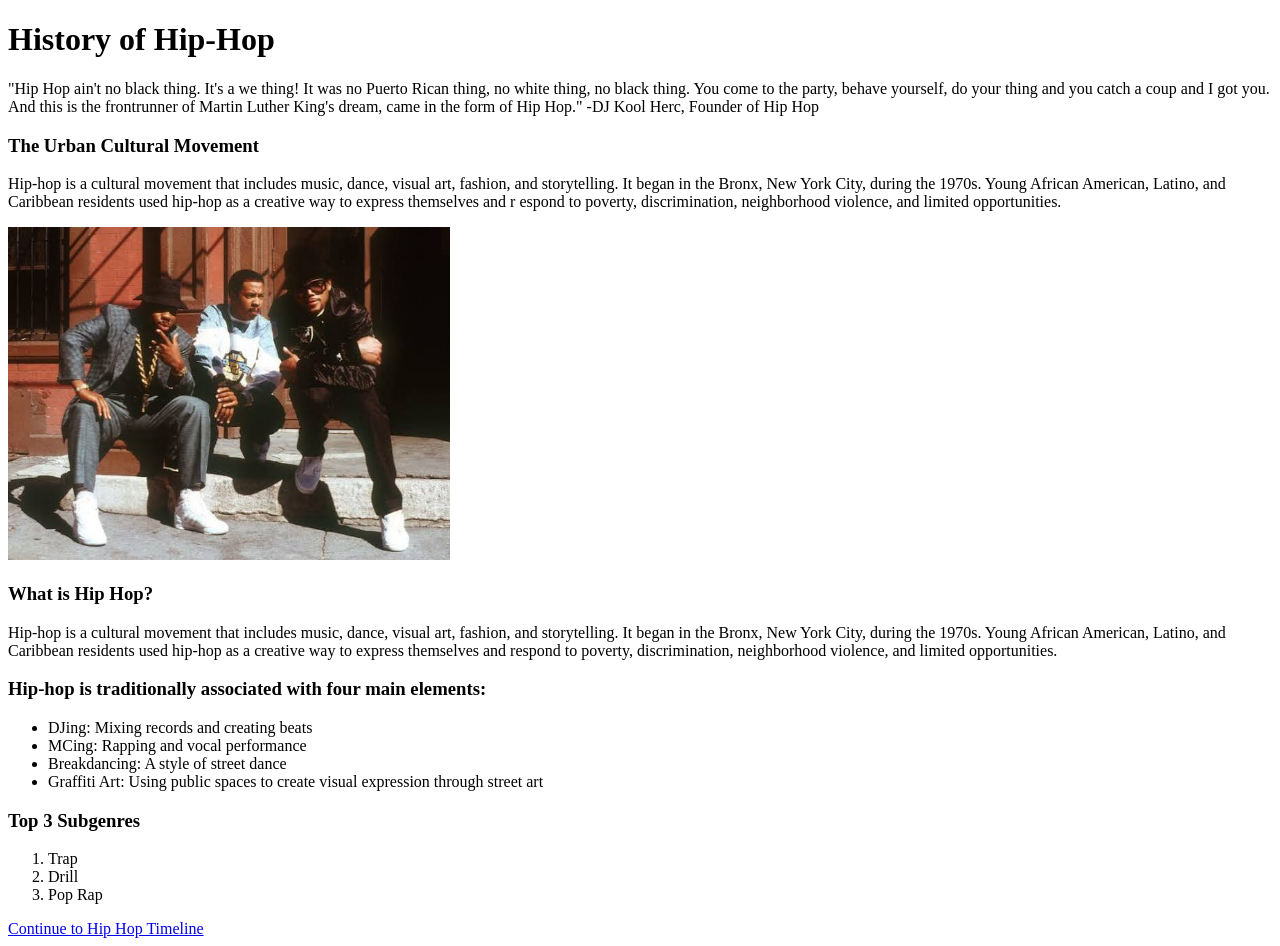
==== index.html @ 482efbcc "Pages 1 and 2" ====
<!DOCTYPE html>
<html lang="en">
<head>
    <meta charset="UTF-8">
    <meta name="viewport" content="width=device-width, initial-scale=1.0">
    <title>History of Hip-Hop</title>
</head>
<body>
  <h1>History of Hip-Hop</h1> <!-- Title header-->


  
  <p>"Hip Hop ain't no black thing. It's a we thing! It was no Puerto 
    Rican thing, no white thing, no black thing. You come to the party, 
    behave yourself, do your thing and you catch a coup and I got you. 
    And this is the frontrunner of Martin Luther King's dream, came in 
    the form of Hip Hop."     -DJ Kool Herc, Founder of Hip Hop</p>
   <!-- The line above is a quote from DJ Kool Herc -->


 <h3>The Urban Cultural Movement</h3>  <!-- Header for the 
 section about the urban cultural movement -->


  <p>Hip-hop is a cultural movement that includes music,
     dance, visual art, fashion, and storytelling. It began
      in the Bronx, New York City, during the 1970s. Young 
      African American, Latino, and Caribbean residents used 
      hip-hop as a creative way to express themselves and r
      espond to poverty, discrimination, neighborhood violence,
       and limited opportunities.</p>
  <!-- The paragraph above is a brief description of the origins
    and purpose of hip-hop as a cultural movement -->
 
 
  <img src="Images/HipHopCover.jpeg" alt="Hip Hop Cover Image" 
  width="35%" />  <!--cover photo for main page of the website-->
  <h3>What is Hip Hop?</h3>
  
<p>Hip-hop is a cultural movement that includes music, dance, 
    visual art, fashion, and storytelling. It began in the Bronx,
     New York City, during the 1970s. Young African American, 
     Latino, and Caribbean residents used hip-hop as a creative 
     way to express themselves and respond to poverty, discrimination, 
     neighborhood violence, and limited opportunities.</p>
 <!-- The paragraph above is a brief description of the origins 
  and purpose of hip-hop as a cultural movement -->



<h3> Hip-hop is traditionally associated with four main elements:</h3>

<ul> <li>DJing: Mixing records and creating beats</li>
    <li>MCing: Rapping and vocal performance</li>
    <li>Breakdancing: A style of street dance</li>
    <li>Graffiti Art: Using public spaces to create 
        visual expression through street art</li>

</ul>
<!-- The unordered list above outlines the four main 
 elements of hip-hop culture, which are DJing, MCing, 
 breakdancing, and graffiti art. Each element represents 
 a different aspect of the hip-hop movement and contributes 
 to its overall cultural significance. -->  


    <h3>Top 3 Subgenres</h3>
<ol> <li>Trap</li>
    <li>Drill</li>
    <li>Pop Rap</li>
</ol>
<!-- The ordered list above highlights three popular subgenres 
 of hip-hop music: Trap, Drill, and Pop Rap. Each subgenre has 
 its own unique style, sound, and cultural influence within the 
 broader hip-hop movement. -->


<a href="page2.html">Continue to Hip Hop Timeline</a> <!-- This 
is a hyperlink that directs users to the "page2.html" page, which 
contains a timeline of hip-hop history. -->
</body>
</html>
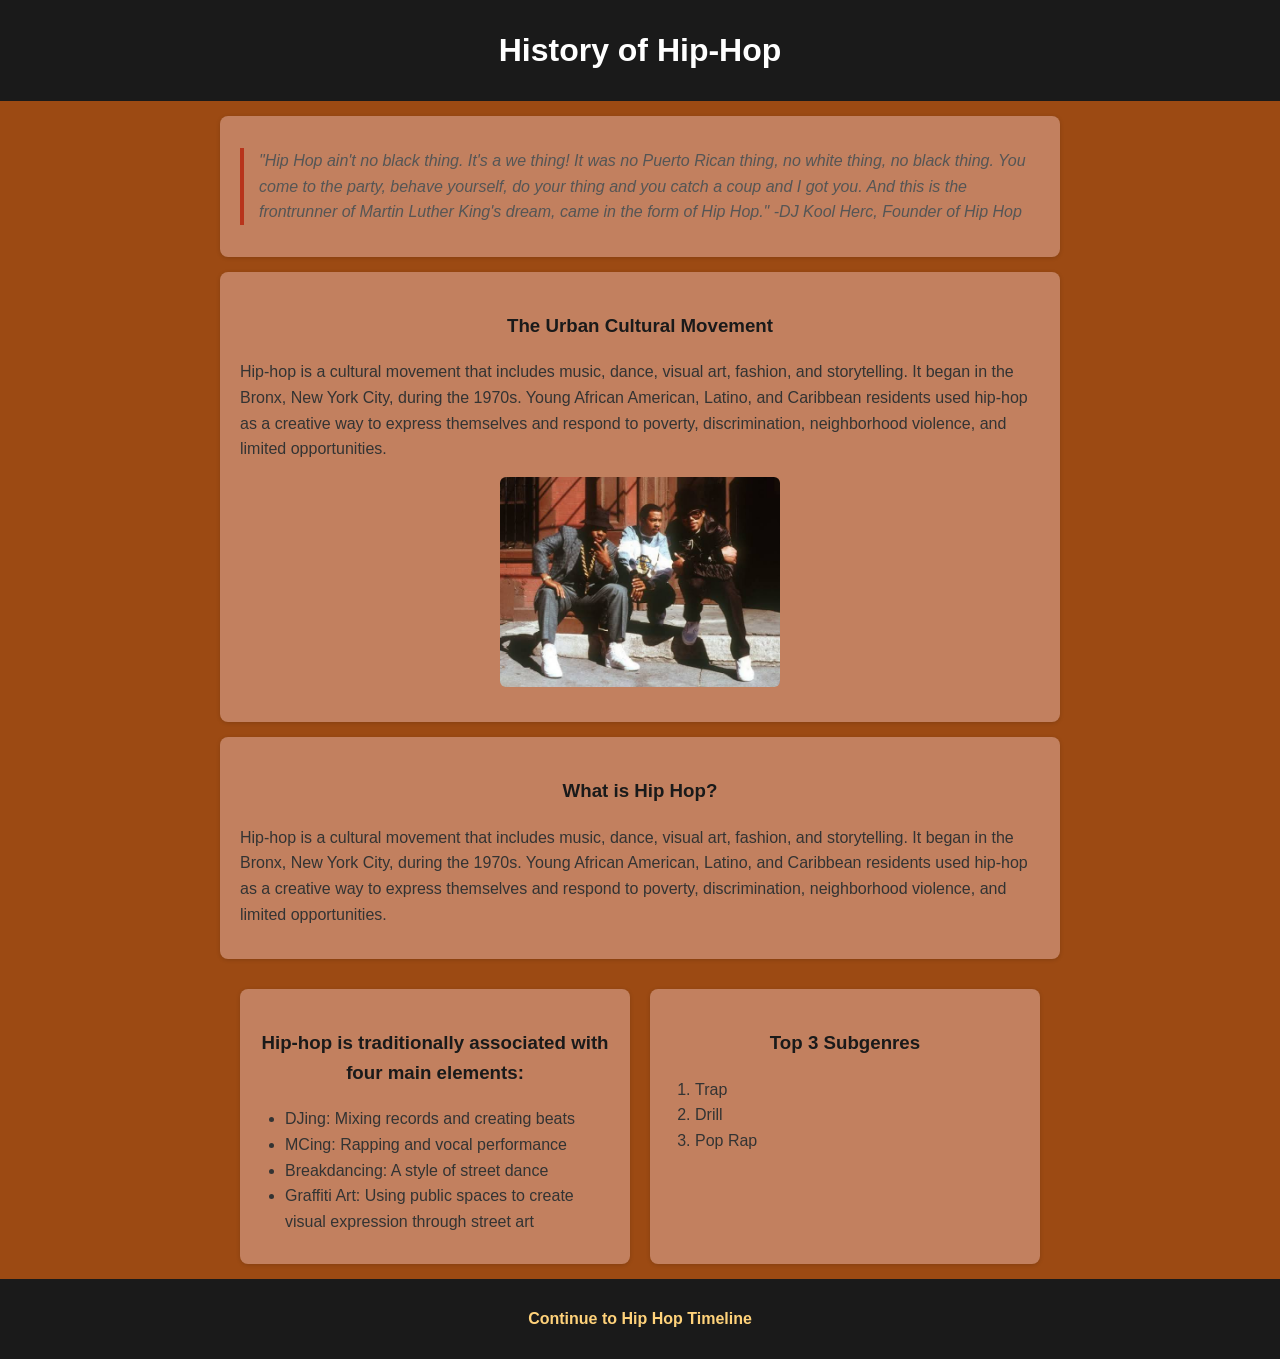
==== commit 49ed5762: "Background color and centered headings" ====
--- a/index.html
+++ b/index.html
@@ -4,79 +4,82 @@
     <meta charset="UTF-8">
     <meta name="viewport" content="width=device-width, initial-scale=1.0">
     <title>History of Hip-Hop</title>
+    <link rel="stylesheet" href="./css/style.css" />
 </head>
 <body>
-  <h1>History of Hip-Hop</h1> <!-- Title header-->
 
+  <!-- Site header, shared style with page2 via .site-header -->
+  <header class="site-header">
+    <h1>History of Hip-Hop</h1>
+  </header>
 
-  
-  <p>"Hip Hop ain't no black thing. It's a we thing! It was no Puerto 
-    Rican thing, no white thing, no black thing. You come to the party, 
-    behave yourself, do your thing and you catch a coup and I got you. 
-    And this is the frontrunner of Martin Luther King's dream, came in 
-    the form of Hip Hop."     -DJ Kool Herc, Founder of Hip Hop</p>
-   <!-- The line above is a quote from DJ Kool Herc -->
+  <main>
 
+    <!-- Opening quote section -->
+    <section id="quote" class="content-section">
+      <p class="quote">"Hip Hop ain't no black thing. It's a we thing! It was no Puerto
+        Rican thing, no white thing, no black thing. You come to the party,
+        behave yourself, do your thing and you catch a coup and I got you.
+        And this is the frontrunner of Martin Luther King's dream, came in
+        the form of Hip Hop." -DJ Kool Herc, Founder of Hip Hop</p>
+    </section>
 
- <h3>The Urban Cultural Movement</h3>  <!-- Header for the 
- section about the urban cultural movement -->
+    <!-- Urban cultural movement section -->
+    <section id="movement" class="content-section">
+      <h3>The Urban Cultural Movement</h3>
+      <p>Hip-hop is a cultural movement that includes music,
+        dance, visual art, fashion, and storytelling. It began
+        in the Bronx, New York City, during the 1970s. Young
+        African American, Latino, and Caribbean residents used
+        hip-hop as a creative way to express themselves and
+        respond to poverty, discrimination, neighborhood violence,
+        and limited opportunities.</p>
 
+      <!-- Cover photo for main page of the website -->
+      <img src="Images/HipHopCover.jpeg" alt="Hip Hop Cover Image"
+        width="35%" class="feature-img" />
+    </section>
 
-  <p>Hip-hop is a cultural movement that includes music,
-     dance, visual art, fashion, and storytelling. It began
-      in the Bronx, New York City, during the 1970s. Young 
-      African American, Latino, and Caribbean residents used 
-      hip-hop as a creative way to express themselves and r
-      espond to poverty, discrimination, neighborhood violence,
-       and limited opportunities.</p>
-  <!-- The paragraph above is a brief description of the origins
-    and purpose of hip-hop as a cultural movement -->
- 
- 
-  <img src="Images/HipHopCover.jpeg" alt="Hip Hop Cover Image" 
-  width="35%" />  <!--cover photo for main page of the website-->
-  <h3>What is Hip Hop?</h3>
-  
-<p>Hip-hop is a cultural movement that includes music, dance, 
-    visual art, fashion, and storytelling. It began in the Bronx,
-     New York City, during the 1970s. Young African American, 
-     Latino, and Caribbean residents used hip-hop as a creative 
-     way to express themselves and respond to poverty, discrimination, 
-     neighborhood violence, and limited opportunities.</p>
- <!-- The paragraph above is a brief description of the origins 
-  and purpose of hip-hop as a cultural movement -->
+    <!-- What is hip hop section -->
+    <section id="what-is-hiphop" class="content-section">
+      <h3>What is Hip Hop?</h3>
+      <p>Hip-hop is a cultural movement that includes music, dance,
+        visual art, fashion, and storytelling. It began in the Bronx,
+        New York City, during the 1970s. Young African American,
+        Latino, and Caribbean residents used hip-hop as a creative
+        way to express themselves and respond to poverty, discrimination,
+        neighborhood violence, and limited opportunities.</p>
+    </section>
 
+    <!-- Flex container: places the elements list and subgenres list side by side -->
+    <div class="flex-container">
+      <section id="elements" class="content-section media-list">
+        <h3>Hip-hop is traditionally associated with four main elements:</h3>
+        <ul>
+          <li>DJing: Mixing records and creating beats</li>
+          <li>MCing: Rapping and vocal performance</li>
+          <li>Breakdancing: A style of street dance</li>
+          <li>Graffiti Art: Using public spaces to create
+            visual expression through street art</li>
+        </ul>
+      </section>
 
+      <section id="subgenres" class="content-section media-list">
+        <h3>Top 3 Subgenres</h3>
+        <ol>
+          <li>Trap</li>
+          <li>Drill</li>
+          <li>Pop Rap</li>
+        </ol>
+      </section>
+    </div>
 
-<h3> Hip-hop is traditionally associated with four main elements:</h3>
+  </main>
 
-<ul> <li>DJing: Mixing records and creating beats</li>
-    <li>MCing: Rapping and vocal performance</li>
-    <li>Breakdancing: A style of street dance</li>
-    <li>Graffiti Art: Using public spaces to create 
-        visual expression through street art</li>
+  <!-- Site footer, shared style with page2 via .site-footer -->
+  <footer class="site-footer">
+    <p><a href="page2.html">Continue to Hip Hop Timeline</a></p>
+  </footer>
 
-</ul>
-<!-- The unordered list above outlines the four main 
- elements of hip-hop culture, which are DJing, MCing, 
- breakdancing, and graffiti art. Each element represents 
- a different aspect of the hip-hop movement and contributes 
- to its overall cultural significance. -->  
-
-
-    <h3>Top 3 Subgenres</h3>
-<ol> <li>Trap</li>
-    <li>Drill</li>
-    <li>Pop Rap</li>
-</ol>
-<!-- The ordered list above highlights three popular subgenres 
- of hip-hop music: Trap, Drill, and Pop Rap. Each subgenre has 
- its own unique style, sound, and cultural influence within the 
- broader hip-hop movement. -->
-
-
-<a href="page2.html">Continue to Hip Hop Timeline</a> <!-- This 
-is a hyperlink that directs users to the "page2.html" page, which 
-contains a timeline of hip-hop history. -->
 </body>
-</html>+</html>
--- a/css/style.css
+++ b/css/style.css
@@ -0,0 +1,115 @@
+/* ===== Tag-based rules ===== */
+/* Page-wide background and default font for readability */
+body {
+    background-color: #9c4a13;
+    font-family: Arial, Helvetica, sans-serif;
+    font-size: 16px;
+    line-height: 1.6;
+    margin: 0;
+    padding: 0;
+    color: #333;
+}
+
+/* Center headings and give them a consistent dark color */
+h1, h2, h3 {
+    text-align: center;
+    color: #1a1a1a;
+}
+
+/* Comfortable paragraph spacing */
+p {
+    margin: 12px 0;
+}
+
+/* Style links consistently across the site */
+a {
+    color: #b8341b;
+    text-decoration: none;
+    font-weight: bold;
+}
+
+a:hover {
+    text-decoration: underline;
+}
+
+/* Lists get a little breathing room */
+ul, ol {
+    margin: 10px 0;
+    padding-left: 25px;
+}
+
+/* ===== Class rules ===== */
+/* Shared header/footer band styling */
+.site-header {
+    background-color: #1a1a1a;
+    color: white;
+    padding: 25px 15px;
+}
+
+.site-header h1 {
+    color: white;
+    margin: 0;
+}
+
+.site-footer {
+    background-color: #1a1a1a;
+    color: white;
+    text-align: center;
+    padding: 15px;
+}
+
+.site-footer a {
+    color: #ffd27a;
+}
+
+/* Card-style container used for every content block */
+.content-section {
+    background-color: #c2805f;
+    max-width: 800px;
+    margin: 15px auto;
+    padding: 20px;
+    border-radius: 8px;
+    box-shadow: 0 1px 4px rgba(0, 0, 0, 0.15);
+}
+
+/* Styling for the opening DJ Kool Herc quote */
+.quote {
+    font-style: italic;
+    border-left: 4px solid #b8341b;
+    padding-left: 15px;
+    color: #555;
+}
+
+/* Consistent sizing/spacing for images throughout the site */
+.feature-img {
+    display: block;
+    margin: 15px auto;
+    border-radius: 6px;
+}
+
+/* Flexbox container: lays child sections/images out side by side with spacing */
+.flex-container {
+    display: flex;
+    gap: 20px;
+    flex-wrap: wrap;
+    justify-content: center;
+    max-width: 800px;
+    margin: 0 auto;
+}
+
+/* Lets each item in a flex row share space evenly */
+.media-list {
+    flex: 1;
+    min-width: 220px;
+}
+
+/* ===== ID rules ===== */
+/* Slight accent tint to set the "women in hip-hop" section apart */
+#women {
+    background-color: #fff5f0;
+}
+
+/* Gives the timeline intro a bit more top spacing since it follows the header directly */
+#timeline {
+    margin-top: 25px;
+}
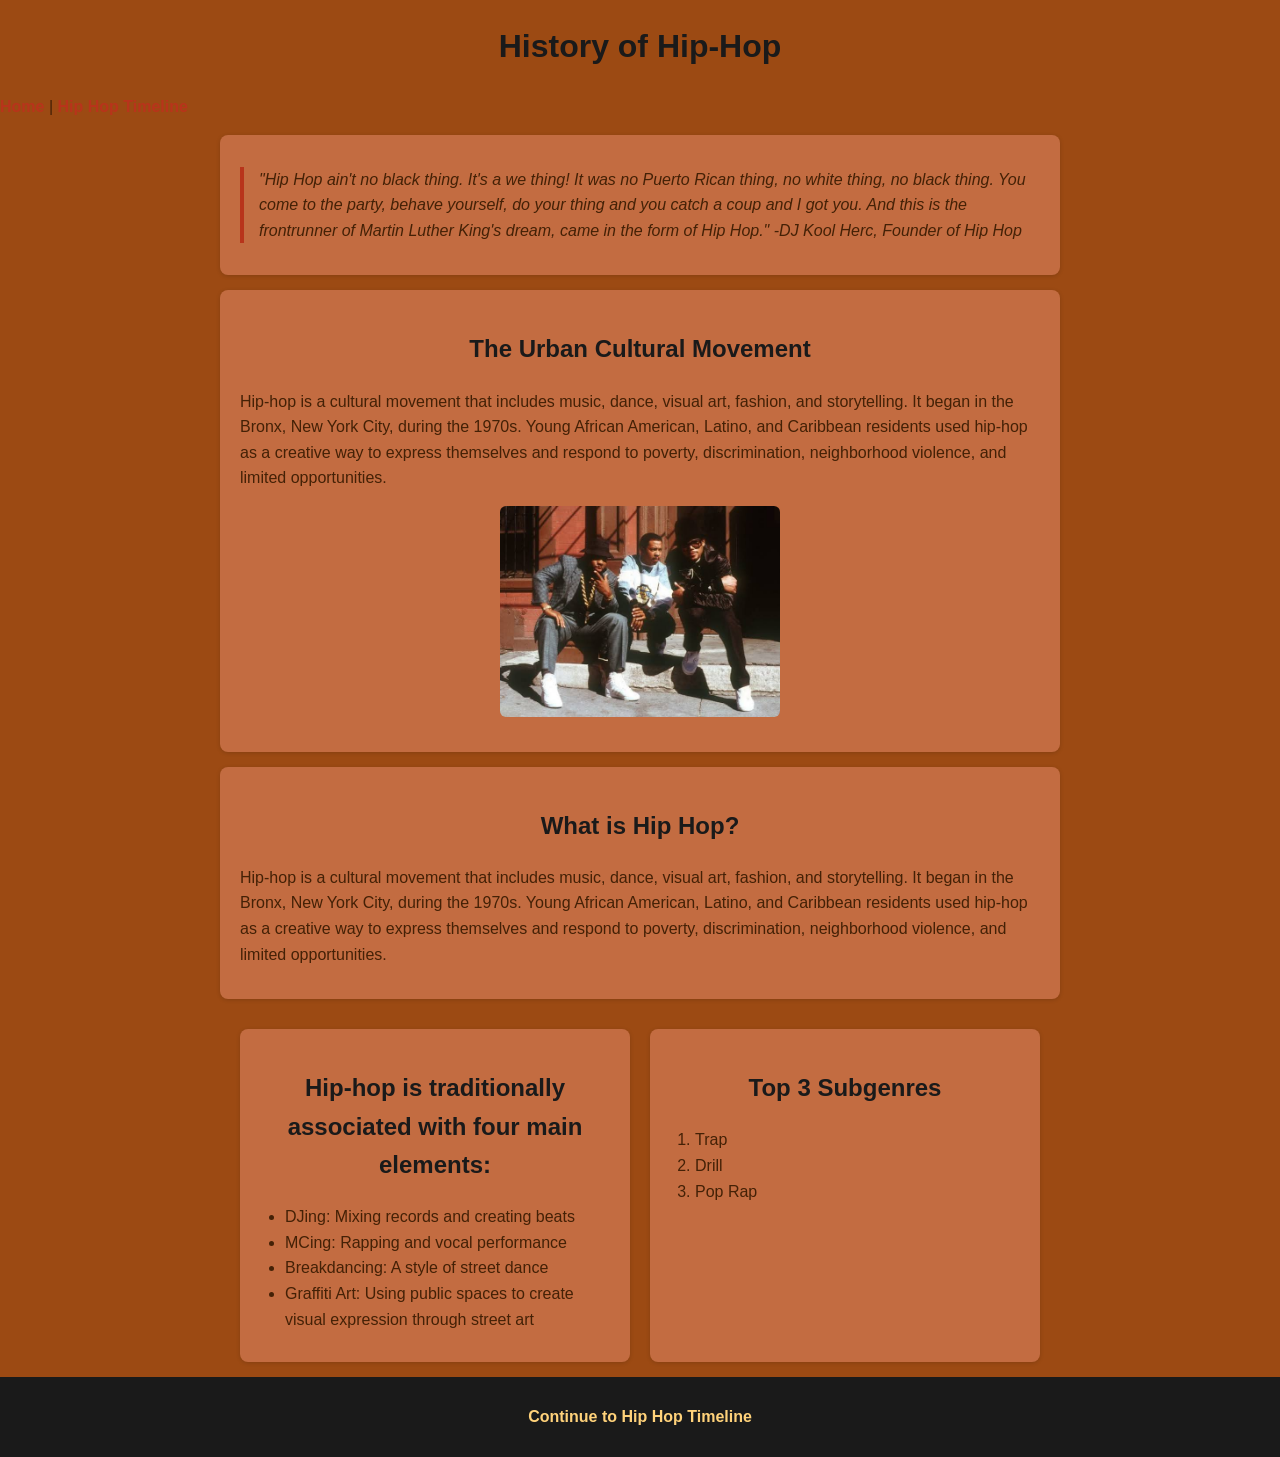
==== commit 74f72ecf: "Changed the headers, added alt text" ====
--- a/index.html
+++ b/index.html
@@ -9,8 +9,11 @@
 <body>
 
   <!-- Site header, shared style with page2 via .site-header -->
-  <header class="site-header">
-    <h1>History of Hip-Hop</h1>
+  <h1>History of Hip-Hop</h1>
+    <nav>
+      <a href="index.html">Home</a> |
+      <a href="page2.html">Hip Hop Timeline</a>
+    </nav>
   </header>
 
   <main>
@@ -26,7 +29,7 @@
 
     <!-- Urban cultural movement section -->
     <section id="movement" class="content-section">
-      <h3>The Urban Cultural Movement</h3>
+      <h2>The Urban Cultural Movement</h2>
       <p>Hip-hop is a cultural movement that includes music,
         dance, visual art, fashion, and storytelling. It began
         in the Bronx, New York City, during the 1970s. Young
@@ -42,7 +45,7 @@
 
     <!-- What is hip hop section -->
     <section id="what-is-hiphop" class="content-section">
-      <h3>What is Hip Hop?</h3>
+      <h2>What is Hip Hop?</h2>
       <p>Hip-hop is a cultural movement that includes music, dance,
         visual art, fashion, and storytelling. It began in the Bronx,
         New York City, during the 1970s. Young African American,
@@ -54,7 +57,7 @@
     <!-- Flex container: places the elements list and subgenres list side by side -->
     <div class="flex-container">
       <section id="elements" class="content-section media-list">
-        <h3>Hip-hop is traditionally associated with four main elements:</h3>
+        <h2>Hip-hop is traditionally associated with four main elements:</h2>
         <ul>
           <li>DJing: Mixing records and creating beats</li>
           <li>MCing: Rapping and vocal performance</li>
@@ -65,7 +68,7 @@
       </section>
 
       <section id="subgenres" class="content-section media-list">
-        <h3>Top 3 Subgenres</h3>
+        <h2>Top 3 Subgenres</h2>
         <ol>
           <li>Trap</li>
           <li>Drill</li>
--- a/css/style.css
+++ b/css/style.css
@@ -7,7 +7,7 @@
     line-height: 1.6;
     margin: 0;
     padding: 0;
-    color: #333;
+    color: #442106;
 }
 
 /* Center headings and give them a consistent dark color */
@@ -15,6 +15,7 @@
     text-align: center;
     color: #1a1a1a;
 }
+
 
 /* Comfortable paragraph spacing */
 p {
@@ -61,32 +62,31 @@
 .site-footer a {
     color: #ffd27a;
 }
-
 /* Card-style container used for every content block */
 .content-section {
-    background-color: #c2805f;
+    background-color: #c36c41;
     max-width: 800px;
     margin: 15px auto;
     padding: 20px;
     border-radius: 8px;
     box-shadow: 0 1px 4px rgba(0, 0, 0, 0.15);
 }
-
+ 
 /* Styling for the opening DJ Kool Herc quote */
 .quote {
     font-style: italic;
     border-left: 4px solid #b8341b;
     padding-left: 15px;
-    color: #555;
+    color: #442106;
 }
-
+ 
 /* Consistent sizing/spacing for images throughout the site */
 .feature-img {
     display: block;
     margin: 15px auto;
     border-radius: 6px;
 }
-
+ 
 /* Flexbox container: lays child sections/images out side by side with spacing */
 .flex-container {
     display: flex;
@@ -96,20 +96,20 @@
     max-width: 800px;
     margin: 0 auto;
 }
-
+ 
 /* Lets each item in a flex row share space evenly */
 .media-list {
     flex: 1;
     min-width: 220px;
 }
-
+ 
 /* ===== ID rules ===== */
 /* Slight accent tint to set the "women in hip-hop" section apart */
 #women {
-    background-color: #fff5f0;
+    background-color: #c36c41;
 }
-
+ 
 /* Gives the timeline intro a bit more top spacing since it follows the header directly */
 #timeline {
     margin-top: 25px;
-}+}
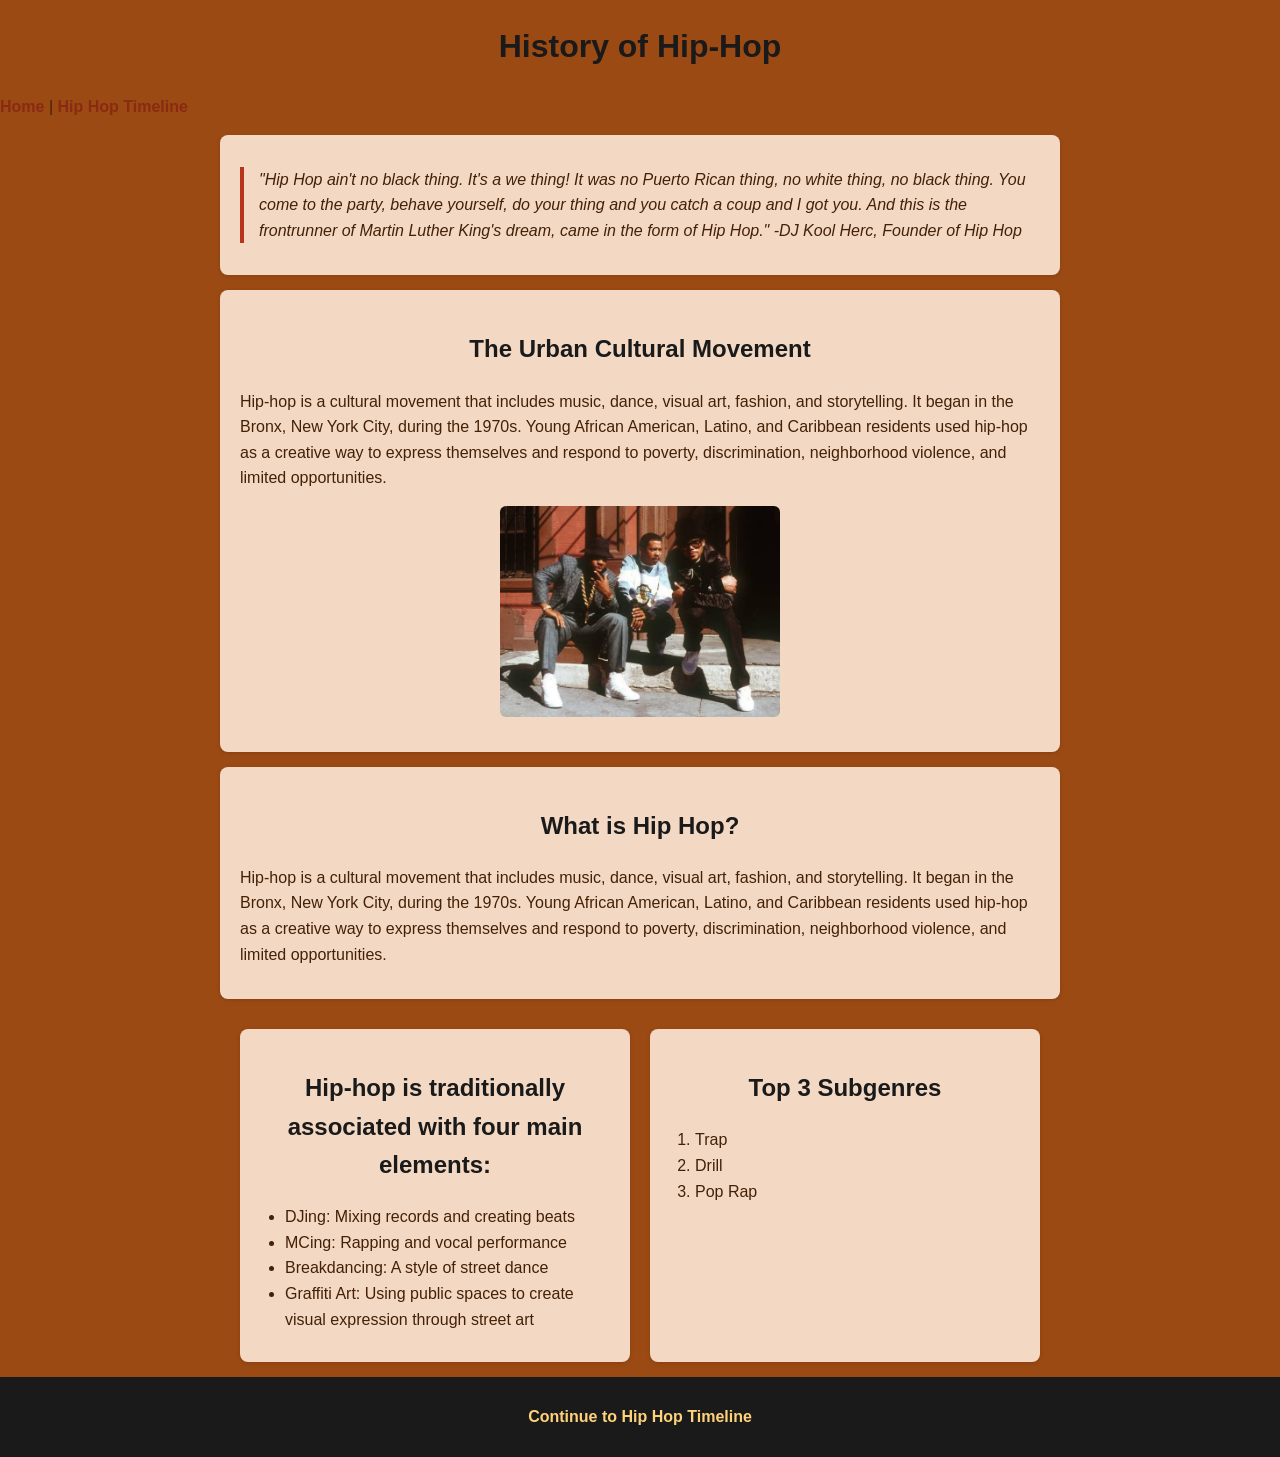
==== commit f44695b1: "Improve color contrast and add responsive media query" ====
--- a/index.html
+++ b/index.html
@@ -39,7 +39,7 @@
         and limited opportunities.</p>
 
       <!-- Cover photo for main page of the website -->
-      <img src="Images/HipHopCover.jpeg" alt="Hip Hop Cover Image"
+      <img src="Images/HipHopCover.jpeg" alt="Graffiti-style mural of a DJ at two turntables with breakdancers in front"
         width="35%" class="feature-img" />
     </section>
 
--- a/css/style.css
+++ b/css/style.css
@@ -24,7 +24,7 @@
 
 /* Style links consistently across the site */
 a {
-    color: #b8341b;
+    color: #8a2a12;
     text-decoration: none;
     font-weight: bold;
 }
@@ -58,13 +58,22 @@
     text-align: center;
     padding: 15px;
 }
+/* Navigation links inside the dark header band */
+  .site-header nav {
+    text-align: center;
+    margin-top: 10px;
+}
+
+.site-header nav a {
+    color: #ffd27a;
+}
 
 .site-footer a {
     color: #ffd27a;
 }
 /* Card-style container used for every content block */
 .content-section {
-    background-color: #c36c41;
+    background-color: #f3d9c4;
     max-width: 800px;
     margin: 15px auto;
     padding: 20px;
@@ -106,10 +115,34 @@
 /* ===== ID rules ===== */
 /* Slight accent tint to set the "women in hip-hop" section apart */
 #women {
-    background-color: #c36c41;
+    background-color: #f3d9c4;
+
 }
  
 /* Gives the timeline intro a bit more top spacing since it follows the header directly */
 #timeline {
     margin-top: 25px;
 }
+
+/* ===== Responsive: phones and small tablets ===== */
+@media (max-width: 600px) {
+    body {
+        font-size: 15px;
+    }
+
+    .content-section {
+        margin: 10px;
+        padding: 15px;
+    }
+
+    /* Stack side-by-side items vertically */
+    .flex-container {
+        flex-direction: column;
+    }
+
+    /* Let images fill the card instead of staying at 35% */
+    .feature-img {
+        width: 100%;
+        height: auto;
+    }
+}
